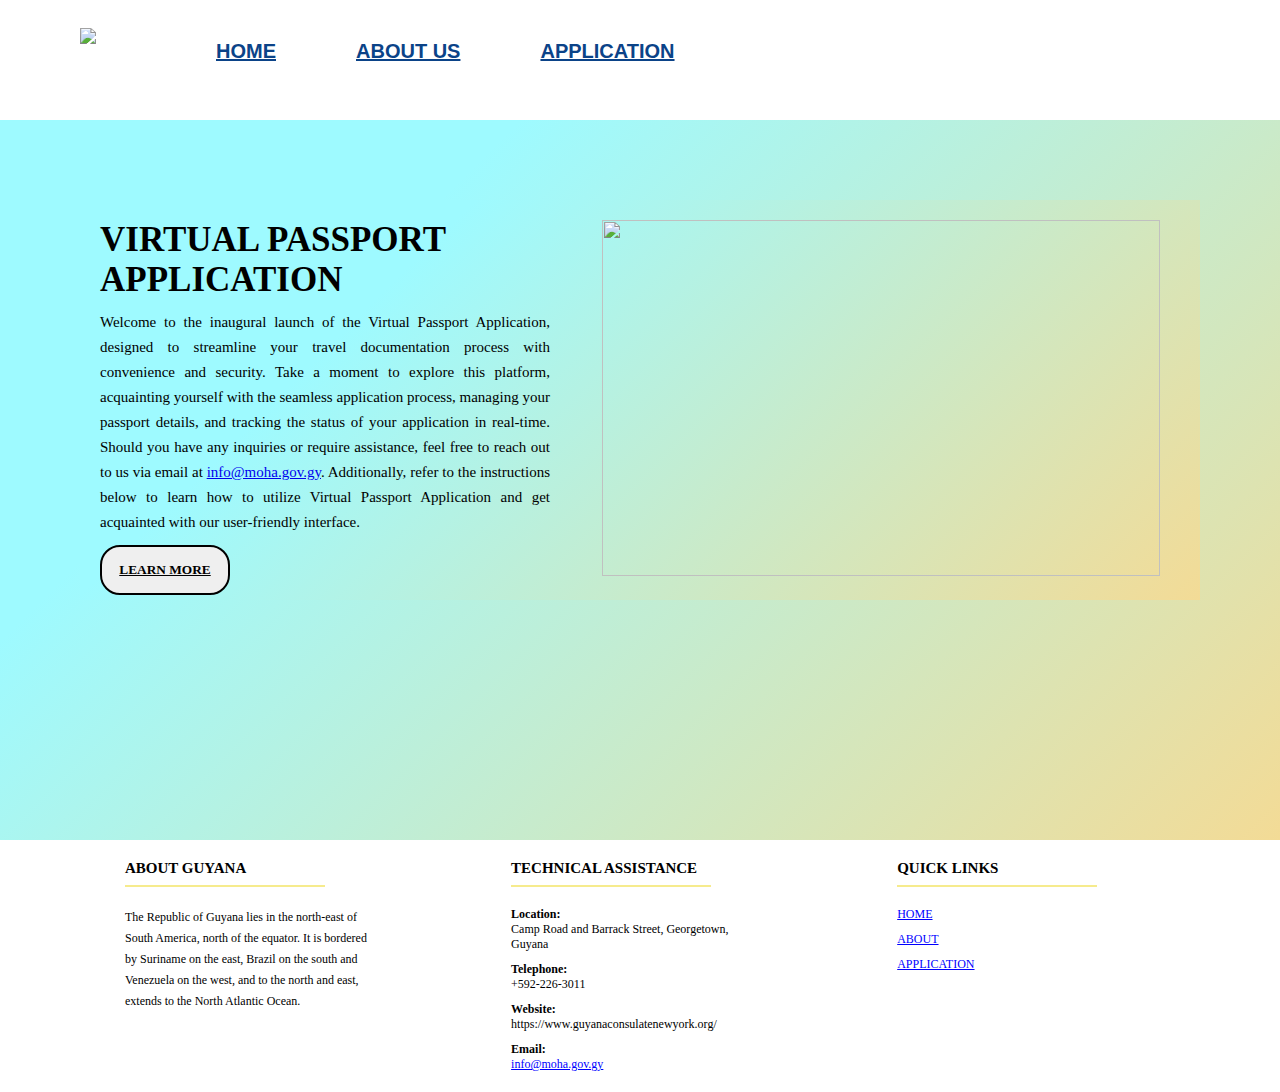
==== index.html @ fab16c61 "Add files via upload" ====
<!DOCTYPE html>
<html>
    <head>
        <meta charset="UFT-8">
        <meta name="viewport" content="width=device-width, inital-scale=1.0">
        <title>Virtual Passport Office-Home</title>
        <link rel="stylesheet" href="index.css">
    </head>
    <body>
        <header class="header">
            <div class="banner">
                <div class="nav">
                    <ul>
                        <li class="logo">
                            <img src="Images/logo.png">
                        </li>
                        <li>
                            <a href="index.html">HOME</a>
                        </li>
                        <li>
                            <a href="aboutus.html">ABOUT US</a>
                        </li>
                        <li>
                            <a href="application.html">APPLICATION</a>
                        </li>
                    </ul>
                </div>
            </div>
        </header>
        <main class="main">
            <section id="description">
                <div class="intro">
                    <div class="intro-para">
                        <h1>VIRTUAL PASSPORT APPLICATION</h1>
                        <p>Welcome to the inaugural launch of the Virtual Passport Application, designed to streamline your travel documentation process with convenience and security. Take a moment to explore this platform, acquainting yourself with the seamless application process, managing your passport details, and tracking the status of your application in real-time. Should you have any inquiries or require assistance, feel free to reach out to us via email at <a href="mailto:info@moha.gov.gy">info@moha.gov.gy</a>. Additionally, refer to the instructions below to learn how to utilize Virtual Passport Application and get acquainted with our user-friendly interface.</p>
                        <button><a href="application.html">LEARN MORE</a></button>
                    </div>
                    <div class="application">
                        <img src="Images/passport office.png">
                    </div>
                </div>
            </section>
        </main>
        <footer>
            <div class="f_container">
                <div class="row">
                    <div class="footer-col">
                        <h4>ABOUT GUYANA</h4>
                        <p>The Republic of Guyana lies in the north-east of South America, north of the equator. It is bordered by Suriname on the east, Brazil on the south and Venezuela on the west, and to the north and east, extends to the North Atlantic Ocean.</p>
                    </div>
                    <div class="footer-col">
                        <h4>TECHNICAL ASSISTANCE</h4>
                        <ul>
                            <li>
                                <b>Location:</b>
                                <br>
                                Camp Road and Barrack Street, Georgetown, Guyana
                            </li>
                            <li>
                                <b>Telephone:</b>
                                <br>
                                +592-226-3011
                            </li>
                            <li>
                                <b>Website:</b>
                                <br>
                                https://www.guyanaconsulatenewyork.org/
                            </li>
                            <li>
                                <b>Email:</b>
                                <br>
                                <a href="mailto:info@moha.gov.gy"
                                >info@moha.gov.gy</a>
                            </li>
                        </ul>
                    </div>
                    <div class="footer-col">
                        <h4>QUICK LINKS</h4>
                        <ul>
                            <li>
                                <a href="index.html">HOME</a>
                            </li>
                            <li>
                                <a href="aboutus.html">ABOUT</a>
                            </li>
                            <li>
                                <a href="application.html">APPLICATION</a>
                            </li>
                        </ul>
                    </div>
                </div>
            </div>
        </footer>    
    </body>
</html>
---- index.css ----
*{
    margin:0;
    padding:0;
    box-sizing: border-box;
    font-family: Georgia, 'Times New Roman', Times, serif;
}
a:link{
    text-decoration-line: underline;
}

/*header*/
.banner{
    height: 120px;
    width: 100%;
    background-image: linear-gradient(315deg, #ffffff 0%, #ffffff 74%);
}
.nav ul{
    display: inline-flex;
    margin: 40px;
    margin-bottom: 0px;
}
.nav ul li{
    list-style: none;
    margin:0 40px;
}
.nav ul li a{
    font-family: 'Segoe UI', Tahoma, Geneva, Verdana, sans-serif;
    font-size: 20px;
    font-weight: bolder;
    color: rgb(11, 67, 136);
    cursor: pointer;
}
.logo img{
    width: 140px;
    margin-top: -25px;
    margin-right: 40px;
    margin-bottom: 10px;
}
html,body{
    height:100%;
}
#description{
    padding: 80px;
}
.main{
    background-image: linear-gradient(315deg, #f3db96 0%, #9efaff 74%);
    width: 100%;
    min-height: 80%;
    color: black;
    padding-bottom: 20px;
    overflow: auto;
}
.intro{
    width: 100%;
    height: 400px;
    top:25%;
    position:relative;
    background-image: linear-gradient(315deg, #f3db96 0%, #9efaff 74%);
    padding: 20px 20px;
}
.intro-para{
    width: 40%;
    float: left;
}
.intro-para h1{
    font-size: 43px;
    width: 500px;
    position: relative;
    margin-left: 0px;
}
.intro-para h1{
    font-size: 35px;
    width: 500px;
    position: relative;
    margin-left: 0px;
}
.intro-para p{
    width: 450px;
    font-size: 15px;
    text-align: justify;
    text-justify: inter-word;
    margin: 10px 0px 0px 0px;
    line-height: 25px;
    color: black;
}
.intro-para button{
    margin-top: 10px;
    margin-left: 0px;
    height: 50px;
    width: 130px;
    border: 2px solid black;
    border-radius: 20px;
    text-decoration: none;
    font-weight: bold;
    color: rgb(0, 0, 0);
}
.intro-para button a{
    color: black;
}
.application{
    height: 110%;
    width: 60%;
    float: right;
    padding: 20px 20px;
}
.application img{
    height: 100%;
    width: 100%;
    margin-top: -20px;
    padding-left: 50px;
}
/*footer*/
.footer{
    background-color: #ffffff 100%;
    background-image: linear-gradient(315deg, #ffffff 0%, #ffffff 74%);
    position: relative;
    height: 250px;
    width: 100%;
    margin-top: -100px;
    clear: both;
}
.f_container{
    max-width: 1170px;
    margin:auto;
    padding-top: 20px;
    padding-bottom: 20px;
    padding-left: none;
    padding-right: none;
}
.row{
    display: flex;
    flex-wrap: wrap;
    position: relative;
    height: 100%;
    width: 100%;
}
.footer-col{
    width: 33%;
    padding: 0 70px;
}
.footer-col ul{
    list-style: none;
}
.footer-col img{
    width: 50%;
    height: 80%;
}
.footer-col h4{
    font-size: 15px;
    color:rgb(0, 0, 0);
    text-transform: capitalize;
    margin-bottom: 30px;
    font-weight: 500px;
    position: relative;
}
.footer-col h4::before{
    content:'';
    position: absolute;
    left: 0;
    bottom: -10px;
    background-color: rgba(244, 230, 110, 0.784);
    height: 2px;
    box-sizing: border-box;
    width: 200px;
}
.footer-col ul li:not(:last-child){
    margin-bottom: 10px;
}
.footer-col ul li{
    font-size: 12px;
    color: rgb(0, 0, 0);
    text-decoration: none;
    font-weight: 300px;
    display: block;
}
.footer-col ul li a{
    font-size: 12px;
    color: blue;
    text-decoration-line: underline;
    font-weight: 300px;
    display: block;
}
.footer-col p{
    font-size: 12px;
    color: rgb(0, 0, 0);
    text-decoration: none;
    font-weight: 300px;
    display: block;
    line-height: 21px;
}
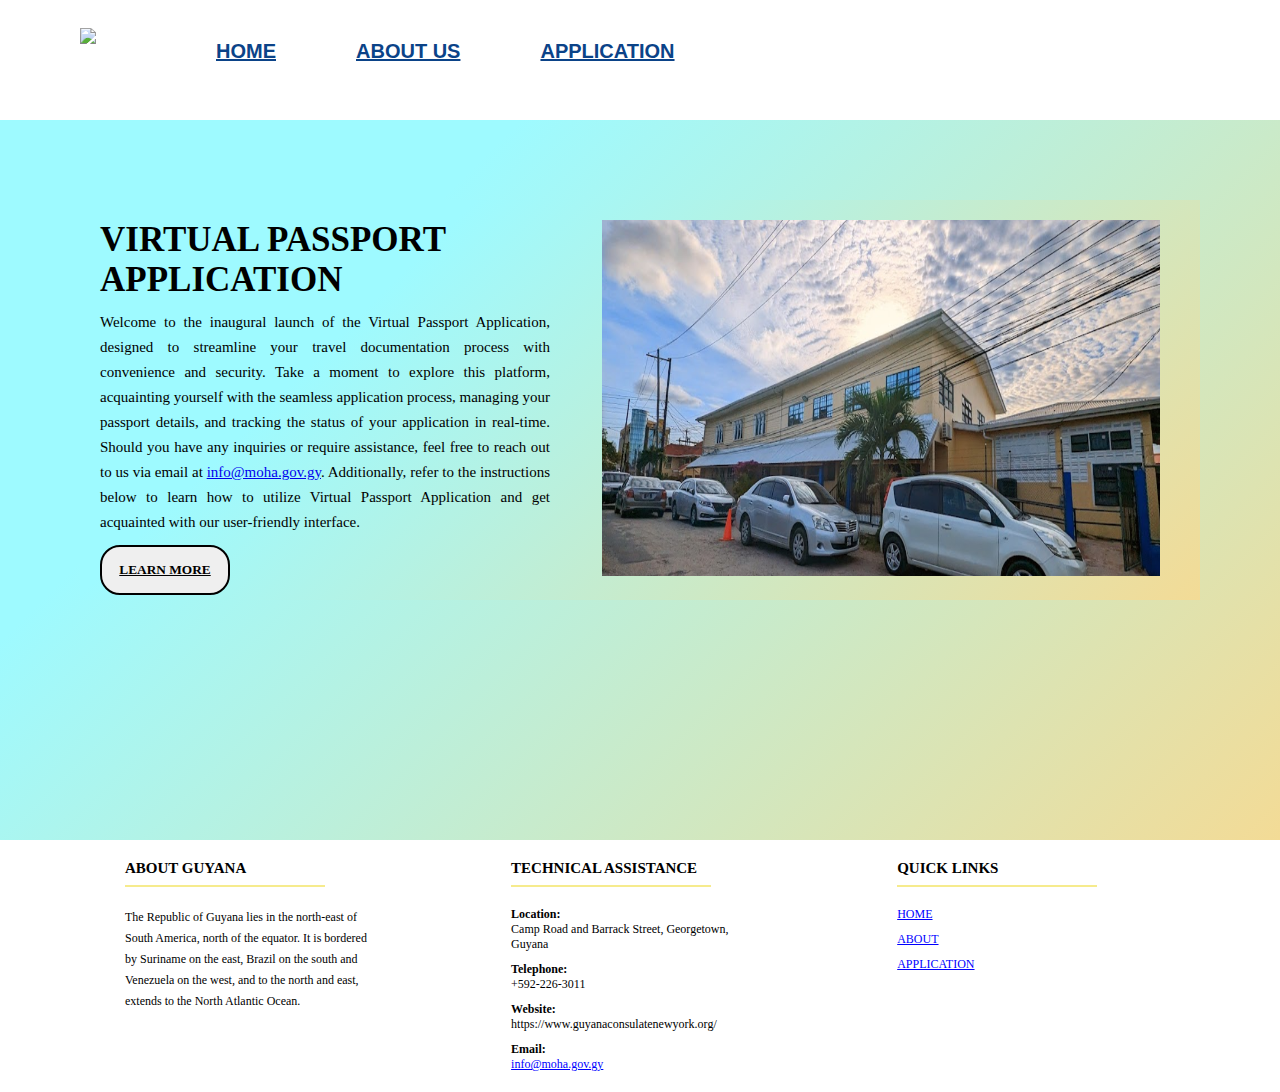
==== commit 81231cbd: "Update index.html" ====
--- a/index.html
+++ b/index.html
@@ -36,7 +36,7 @@
                         <button><a href="application.html">LEARN MORE</a></button>
                     </div>
                     <div class="application">
-                        <img src="Images/passport office.png">
+                        <img src="passport office.png">
                     </div>
                 </div>
             </section>
@@ -92,4 +92,4 @@
             </div>
         </footer>    
     </body>
-</html>+</html>
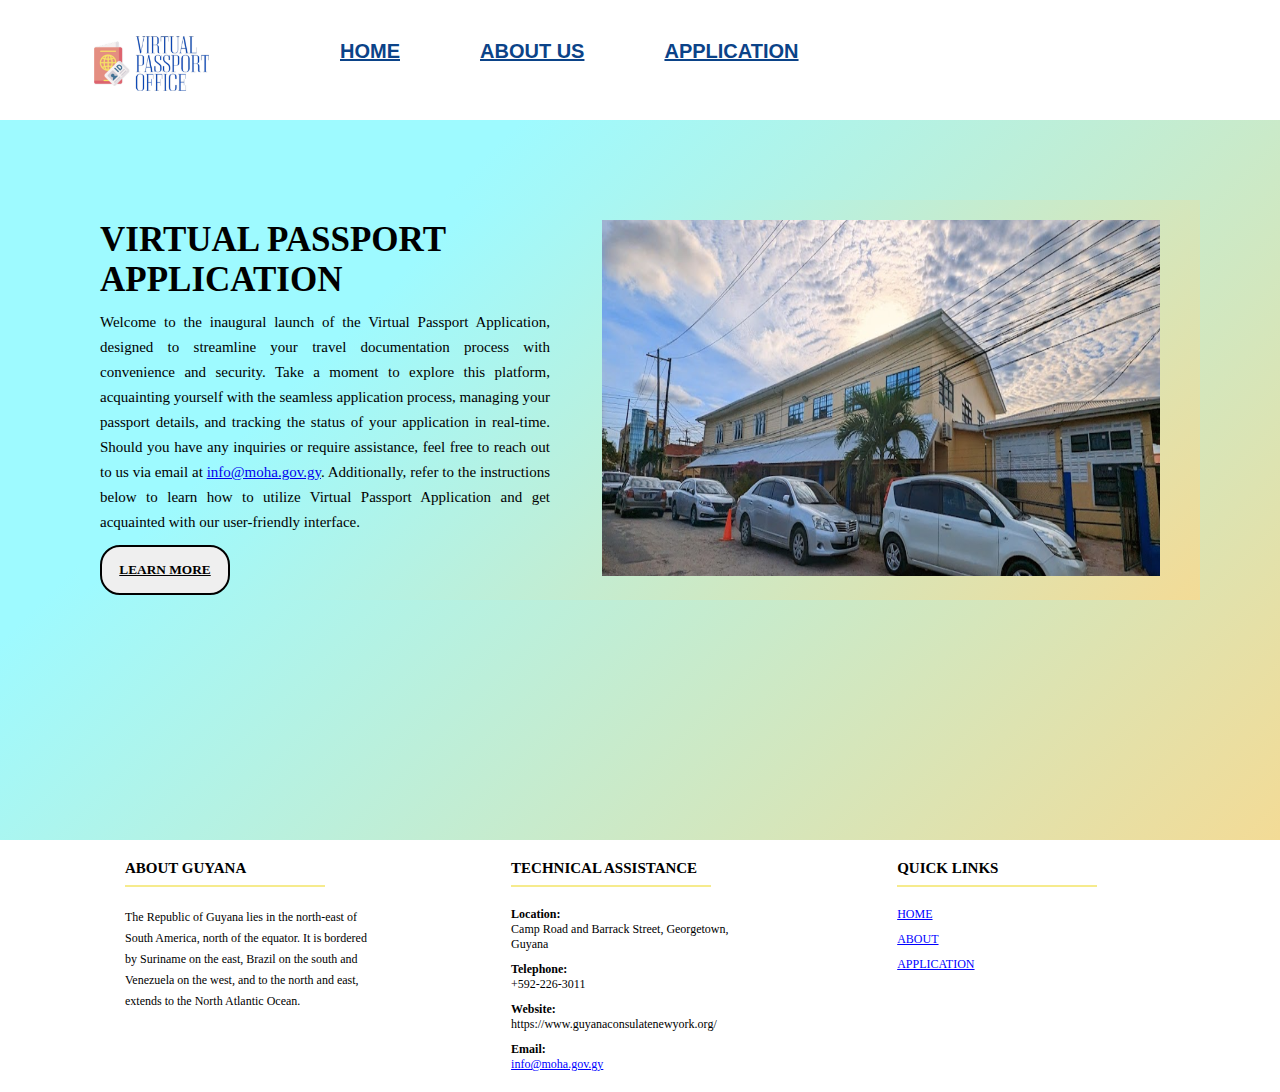
==== commit b6a20e1e: "Update index.html" ====
--- a/index.html
+++ b/index.html
@@ -12,7 +12,7 @@
                 <div class="nav">
                     <ul>
                         <li class="logo">
-                            <img src="Images/logo.png">
+                            <img src="logo.png">
                         </li>
                         <li>
                             <a href="index.html">HOME</a>
